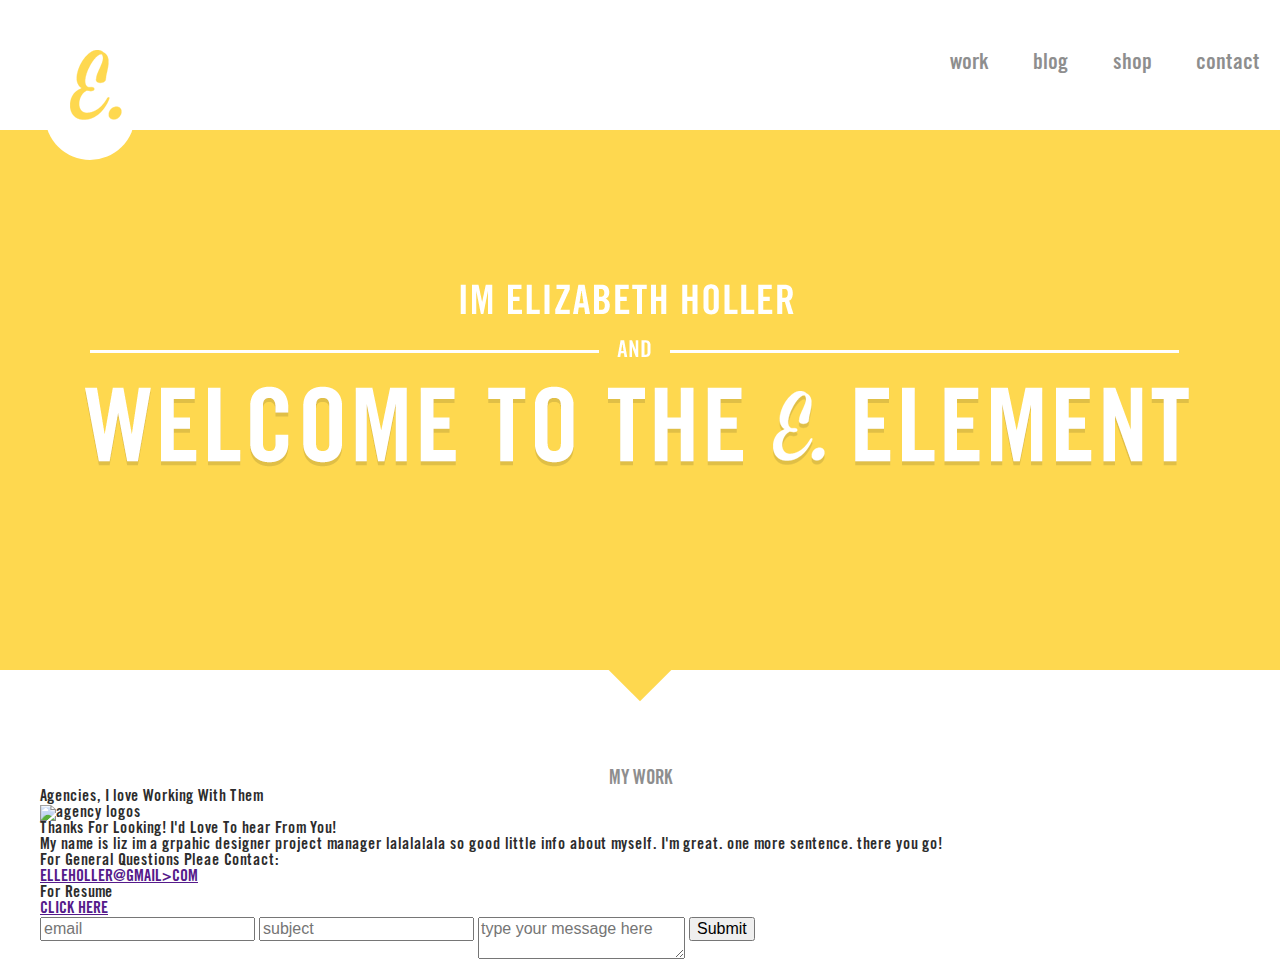
==== index.html @ 6d91da26 "first commit" ====
<!DOCTYPE html>
<!--[if lt IE 7]>      <html class="no-js lt-ie9 lt-ie8 lt-ie7"> <![endif]-->
<!--[if IE 7]>         <html class="no-js lt-ie9 lt-ie8"> <![endif]-->
<!--[if IE 8]>         <html class="no-js lt-ie9"> <![endif]-->
<!--[if gt IE 8]><!--> <html class="no-js"> <!--<![endif]-->
    <head>
        <meta charset="utf-8">
        <meta http-equiv="X-UA-Compatible" content="IE=edge">
        <title></title>
        <meta name="description" content="">
        <meta name="viewport" content="width=device-width, initial-scale=1">

        <!-- Place favicon.ico and apple-touch-icon.png in the root directory -->

        <link rel="stylesheet" href="css/normalize.css">
        <link rel="stylesheet" href="css/style.css">
        <script src="js/vendor/modernizr-2.6.2.min.js"></script>
    </head>
    <body>

        <header>
            <a class="eLogo" href="">E</a>
            <ul class="nav">
                <li><a href="">work</a></li>
                <li><a href="">blog</a></li>
                <li><a href="">shop</a></li>
                <li><a href="">contact</a></li>
            </ul>
            <div class="dropDown"></div>
        </header>

        <div class="homeHero">
            <div class="welcomeImg"></div>
            <div class="pointer"></div>
        </div><!--homeHero-->

        <div class="wrapper">
            <h2>My Work</h2>

            <div class="work">
                <div class="box">
                </div><!--box-->
            </div><!--work-->

            <div class="callout">
                <h4>Agencies, I love Working With Them</h4>
            </div><!--callout-->
            <img src="" alt="agency logos"/>

            <div class="divider">

            <h4 class="thanks">Thanks For Looking! I'd Love To hear From You!</h4>

            <div class="info">
                <p>My name is liz im a grpahic designer project manager lalalalala so good little info about myself. I'm great. one more sentence. there you go!</p>

                <p>For General Questions Pleae Contact:</p>
                <p><a href="">ELLEHOLLER@GMAIL>COM</a></p>

                <p>For Resume</p>
                <p><a href="">CLICK HERE</a></p>

            </div>

            <div class="form">
                <input type="text" name="Email" placeholder="email">
                <input type="text" name="Subject" placeholder="subject">
                <textarea placeholder="type your message here"></textarea>
                <input type="submit" value="Submit">
            </div>
        </div><!--wrapper-->

        <script>window.jQuery || document.write('<script src="js/vendor/jquery-1.10.2.min.js"><\/script>')</script>
        <script src="js/plugins.js"></script>
        <script src="js/main.js"></script>
    </body>
</html>
---- css/style.css ----
/* http://meyerweb.com/eric/tools/css/reset/ 
   v2.0 | 20110126
   License: none (public domain)
*/
html, body, div, span, applet, object, iframe,
h1, h2, h3, h4, h5, h6, p, blockquote, pre,
a, abbr, acronym, address, big, cite, code,
del, dfn, em, img, ins, kbd, q, s, samp,
small, strike, strong, sub, sup, tt, var,
b, u, i, center,
dl, dt, dd, ol, ul, li,
fieldset, form, label, legend,
table, caption, tbody, tfoot, thead, tr, th, td,
article, aside, canvas, details, embed,
figure, figcaption, footer, header, hgroup,
menu, nav, output, ruby, section, summary,
time, mark, audio, video {
  margin: 0;
  padding: 0;
  border: 0;
  font-size: 100%;
  font: inherit;
  vertical-align: baseline; }

/* HTML5 display-role reset for older browsers */
article, aside, details, figcaption, figure,
footer, header, hgroup, menu, nav, section {
  display: block; }

body {
  line-height: 1; }

ol, ul {
  list-style: none; }

blockquote, q {
  quotes: none; }

blockquote:before, blockquote:after,
q:before, q:after {
  content: '';
  content: none; }

table {
  border-collapse: collapse;
  border-spacing: 0; }

@font-face {
  font-family: 'TradeGothicLTStdBoldCondensedNo';
  src: url("../fonts/tradegothicltstd-bdcn20.svg#TradeGothicLTStdBoldCondensedNo.20") format("svg"), url("../fonts/tradegothicltstd-bdcn20.eot") format("embedded-opentype"), url("../fonts/tradegothicltstd-bdcn20.woff") format("woff"), url("../fonts/tradegothicltstd-bdcn20.ttf") format("truetype"); }

body {
  font-family: 'TradeGothicLTStdBoldCondensedNo', sans-serif;
  color: #2c2c2c; }

.wrapper {
  width: 1200px;
  margin: 0 auto; }

header ul {
  font-size: 20px; }

header {
  width: 100%;
  height: 130px; }
  header ul {
    float: right;
    position: relative;
    top: 53px; }
  header ul li {
    display: inline;
    padding: 20px; }
  header ul li a {
    font-size: 22px;
    color: #8e8e8e;
    text-decoration: none; }
    header ul li a:hover {
      color: #ff6168; }

a.eLogo {
  float: left;
  display: block;
  height: 90px;
  width: 90px;
  background: url(../img/logoYellow.png) no-repeat;
  text-indent: -9999px;
  margin: 30px 0 0 65px;
  z-index: 200;
  position: relative;
  top: 20px;
  left: 5px; }

.dropDown {
  background-color: #fff;
  height: 90px;
  width: 90px;
  border-radius: 90px;
  position: relative;
  top: 70px;
  left: 45px; }

.homeHero {
  width: 100%;
  height: 540px;
  background-color: #fed84f; }

.welcomeImg {
  background: url(../img/welcome.png) no-repeat;
  display: block;
  width: 1200px;
  height: 241px;
  margin: 0 auto;
  position: relative;
  top: 130px; }

.pointer {
  background-color: #fed84f;
  width: 50px;
  height: 50px;
  -webkit-transform: rotate(45deg);
  -moz-transform: rotate(45deg);
  -ms-transform: rotate(45deg);
  -o-transform: rotate(45deg);
  transform: rotate(45deg);
  position: relative;
  top: 270px;
  margin: 0 auto; }

.wrapper {
  position: relative;
  top: 40px; }

h2 {
  text-align: center;
  color: #8e8e8e;
  text-transform: uppercase;
  font-size: 19px;
  padding-top: 60px; }
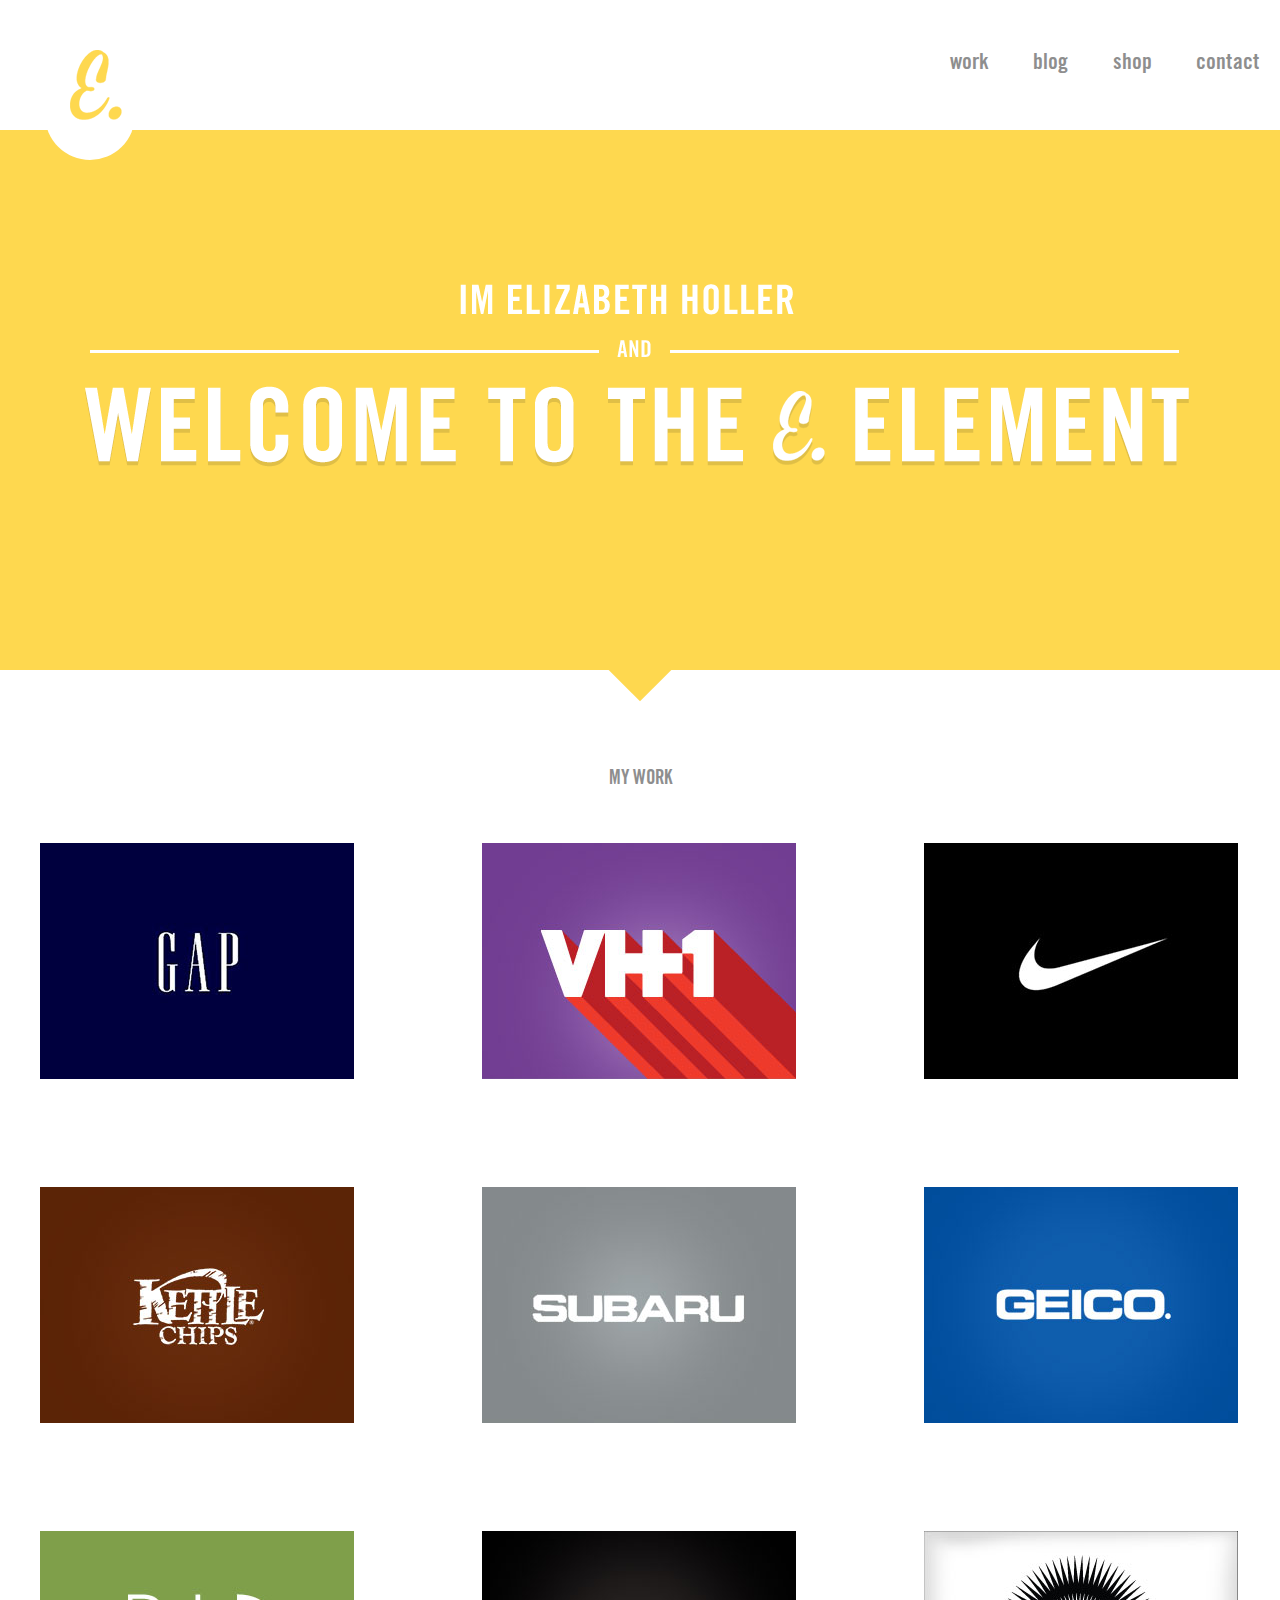
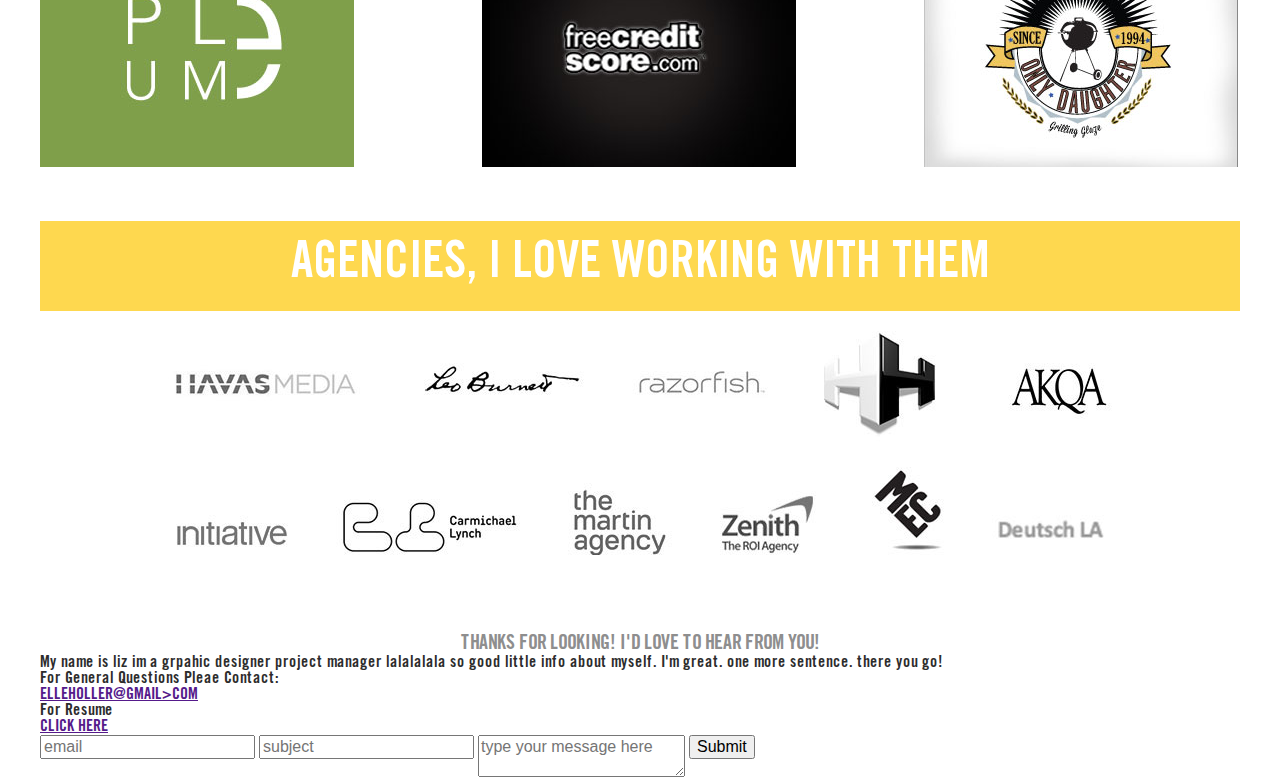
==== commit eaa48dcb: "gettin it done" ====
--- a/index.html
+++ b/index.html
@@ -38,18 +38,94 @@
             <h2>My Work</h2>
 
             <div class="work">
-                <div class="box">
-                </div><!--box-->
+
+                <div class="row">
+                    <div class="box">
+                        <a href="">
+                        </a>
+                        <div class="overlay"></div>
+                        <div class="workimg gap"></div>
+                    </div><!--box-->
+
+                    <div class="box">
+                        <a href="">
+                        </a>
+                        <div class="overlay"></div>
+                        <div class="workimg vh1"></div>
+                    </div><!--box-->
+
+                    <div class="box">
+                        <a href="">
+                        </a>
+                        <div class="overlay"></div>
+                        <div class="workimg nike"></div>
+                    </div><!--box-->
+
+                </div><!--row-->
+
+                <div class="row">
+                    
+                    <div class="box">
+                        <a href="">
+                        </a>
+                        <div class="overlay"></div>
+                        <div class="workimg kettle"></div>
+                    </div><!--box-->
+
+
+                    <div class="box">
+                        <a href="">
+                        </a>
+                        <div class="overlay"></div>
+                        <div class="workimg subaru"></div>
+                    </div><!--box-->
+
+                    <div class="box">
+                        <a href="">
+                        </a>
+                        <div class="overlay"></div>
+                        <div class="workimg geico"></div>
+                    </div><!--box-->
+
+                </div><!--row-->
+
+                <div class="row">
+                    
+                    <div class="box">
+                        <a href="">
+                        </a>
+                        <div class="overlay"></div>
+                        <div class="workimg plume"></div>
+                    </div><!--box-->
+
+
+                    <div class="box">
+                        <a href="">
+                        </a>
+                        <div class="overlay"></div>
+                        <div class="workimg fcs"></div>
+                    </div><!--box-->
+
+                    <div class="box">
+                        <a href="">
+                        </a>
+                        <div class="overlay"></div>
+                        <div class="workimg daughter"></div>
+                    </div><!--box-->
+
+                </div><!--row-->
+                <div class="clearFix"></div>
             </div><!--work-->
 
             <div class="callout">
                 <h4>Agencies, I love Working With Them</h4>
             </div><!--callout-->
-            <img src="" alt="agency logos"/>
+            
+            <div class="agencyLogos"></div>
 
-            <div class="divider">
+            <div class="divider"></div>
 
-            <h4 class="thanks">Thanks For Looking! I'd Love To hear From You!</h4>
+            <h2 class="thanks">Thanks For Looking! I'd Love To hear From You!</h4>
 
             <div class="info">
                 <p>My name is liz im a grpahic designer project manager lalalalala so good little info about myself. I'm great. one more sentence. there you go!</p>
--- a/css/style.css
+++ b/css/style.css
@@ -45,6 +45,17 @@
   border-collapse: collapse;
   border-spacing: 0; }
 
+.clearFix {
+  clear: both; }
+
+::selection {
+  background: #ffb7b7;
+  /* Safari */ }
+
+::-moz-selection {
+  background: #ffb7b7;
+  /* Firefox */ }
+
 @font-face {
   font-family: 'TradeGothicLTStdBoldCondensedNo';
   src: url("../fonts/tradegothicltstd-bdcn20.svg#TradeGothicLTStdBoldCondensedNo.20") format("svg"), url("../fonts/tradegothicltstd-bdcn20.eot") format("embedded-opentype"), url("../fonts/tradegothicltstd-bdcn20.woff") format("woff"), url("../fonts/tradegothicltstd-bdcn20.ttf") format("truetype"); }
@@ -136,3 +147,106 @@
   text-transform: uppercase;
   font-size: 19px;
   padding-top: 60px; }
+
+.box {
+  height: 236px;
+  width: 314px;
+  background-color: #bada55;
+  float: left;
+  margin: 54px 64px;
+  position: relative;
+  overflow: hidden; }
+
+.row .box:first-of-type {
+  margin-left: 0; }
+
+.row .box:last-of-type {
+  margin-right: 0px; }
+
+/*
+.box a{
+	position: absolute;
+	display: block;
+	width: 100%;
+	height: 100%;
+	opacity: 0;
+	background-color: #fff;
+	transition: all 0.3s ease;
+	&:hover{
+		opacity: .4;
+	}
+}
+
+
+
+*/
+.box a {
+  z-index: 2;
+  position: absolute;
+  display: block;
+  height: 100%;
+  width: 100%;
+  background-color: #fff;
+  opacity: 0;
+  -webkit-transition: all 0.3s ease;
+  -moz-transition: all 0.3s ease;
+  -o-transition: all 0.3s ease;
+  -ms-transition: all 0.3s ease;
+  transition: all 0.3s ease; }
+  .box a:hover {
+    opacity: .4; }
+
+.workimg {
+  position: absolute;
+  height: 236px;
+  width: 314px; }
+
+.gap {
+  background: url(../img/gap.jpg); }
+
+.vh1 {
+  background: url(../img/vh1.jpg); }
+
+.nike {
+  background: url(../img/nike.jpg); }
+
+.kettle {
+  background: url(../img/kettle.jpg); }
+
+.subaru {
+  background: url(../img/subaru.jpg); }
+
+.geico {
+  background: url(../img/geico.jpg); }
+
+.plume {
+  background: url(../img/plume.jpg); }
+
+.fcs {
+  background: url(../img/fcs.jpg); }
+
+.daughter {
+  background: url(../img/daughter.jpg); }
+
+.callout {
+  width: 100%;
+  height: 90px;
+  background-color: #fed84f; }
+  .callout h4 {
+    font-size: 50px;
+    text-transform: uppercase;
+    color: #fff;
+    text-align: center;
+    position: relative;
+    top: 20px; }
+
+.agencyLogos {
+  background-image: url(../img/logos.jpg);
+  width: 1024px;
+  height: 224px;
+  position: relative;
+  display: block;
+  margin: 20px auto; }
+
+.thanks {
+  font-size: 20px; }
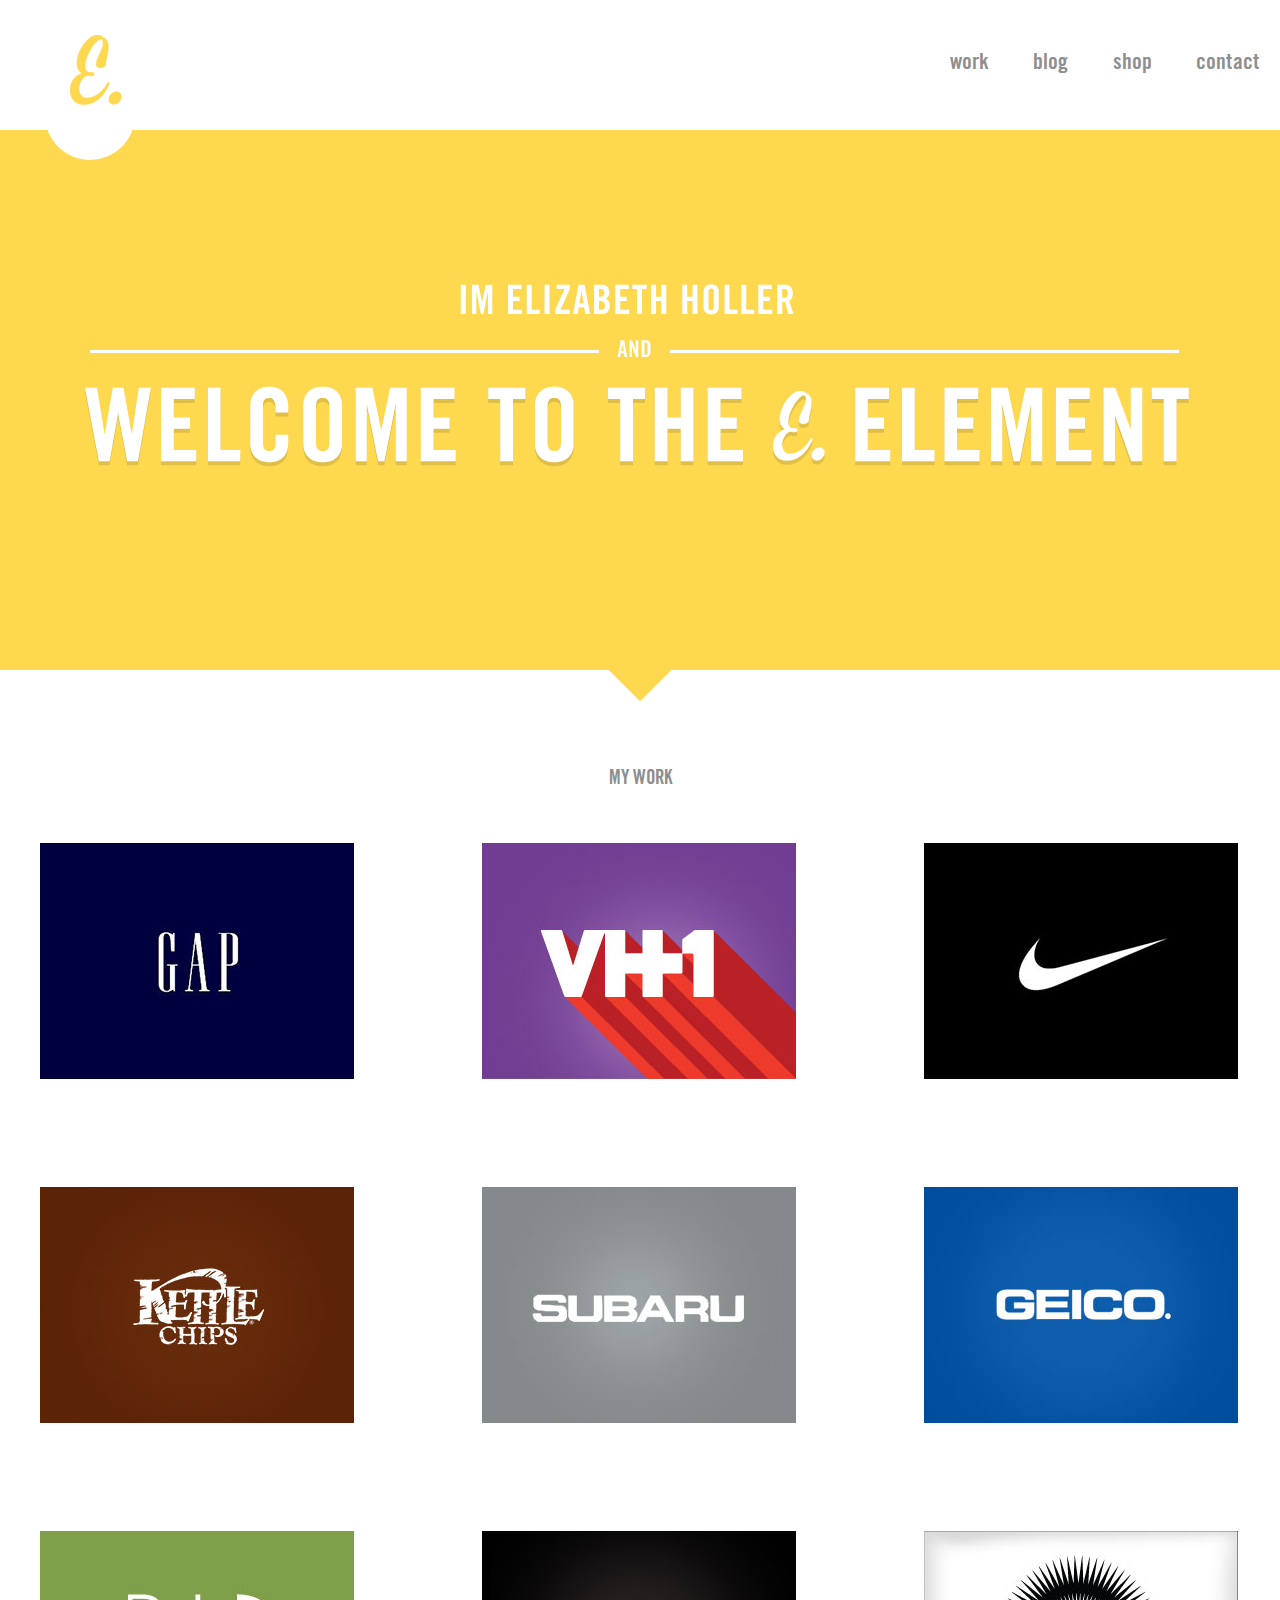
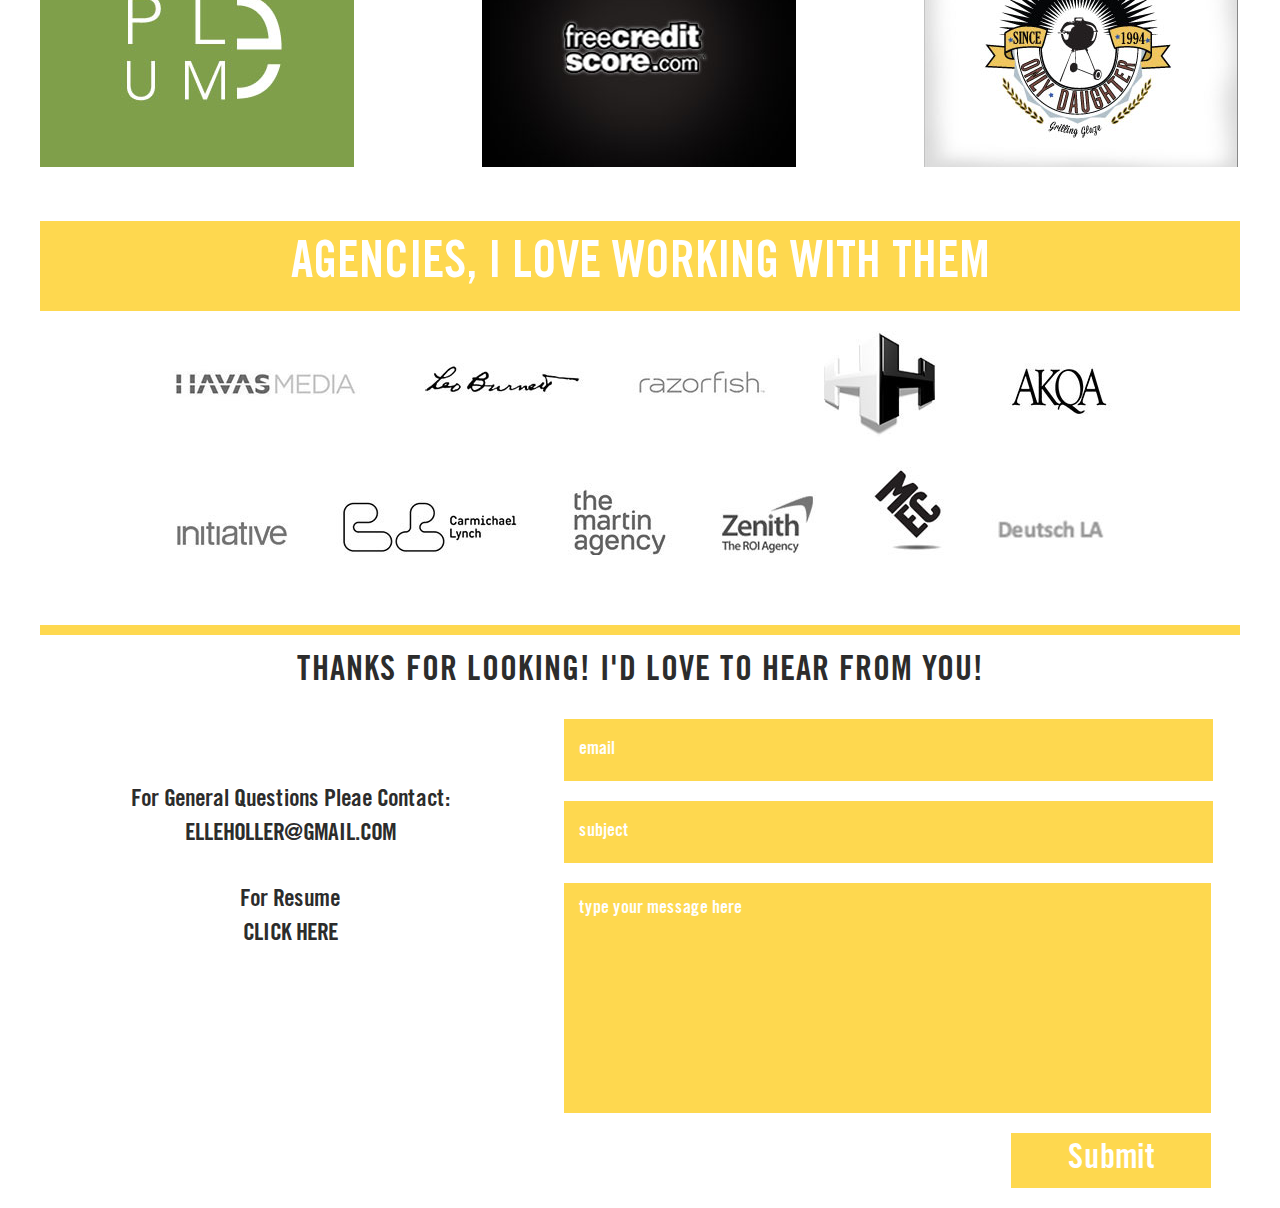
==== commit 5061562c: "main html page complete" ====
--- a/index.html
+++ b/index.html
@@ -128,17 +128,17 @@
             <h2 class="thanks">Thanks For Looking! I'd Love To hear From You!</h4>
 
             <div class="info">
-                <p>My name is liz im a grpahic designer project manager lalalalala so good little info about myself. I'm great. one more sentence. there you go!</p>
+
 
                 <p>For General Questions Pleae Contact:</p>
-                <p><a href="">ELLEHOLLER@GMAIL>COM</a></p>
-
+                <p><a href="">ELLEHOLLER@GMAIL.COM</a></p>
+                <br><br>
                 <p>For Resume</p>
                 <p><a href="">CLICK HERE</a></p>
 
             </div>
 
-            <div class="form">
+            <div class="contactMe form">
                 <input type="text" name="Email" placeholder="email">
                 <input type="text" name="Subject" placeholder="subject">
                 <textarea placeholder="type your message here"></textarea>
--- a/css/style.css
+++ b/css/style.css
@@ -98,7 +98,7 @@
   margin: 30px 0 0 65px;
   z-index: 200;
   position: relative;
-  top: 20px;
+  top: 5px;
   left: 5px; }
 
 .dropDown {
@@ -250,3 +250,81 @@
 
 .thanks {
   font-size: 20px; }
+
+.info {
+  float: left;
+  width: 400px; }
+
+.contactMe {
+  width: 676px;
+  float: right; }
+  .contactMe ::-webkit-input-placeholder {
+    color: white;
+    font-size: 18px;
+    font-family: 'TradeGothicLTStdBoldCondensedNo', sans-serif; }
+  .contactMe :-moz-placeholder {
+    /* Firefox 18- */
+    color: red; }
+  .contactMe ::-moz-placeholder {
+    /* Firefox 19+ */
+    color: red; }
+  .contactMe :-ms-input-placeholder {
+    color: red; }
+  .contactMe input:first-of-type {
+    margin-top: 30px; }
+  .contactMe input {
+    color: white;
+    font-size: 18px;
+    font-family: 'TradeGothicLTStdBoldCondensedNo', sans-serif;
+    width: 619px;
+    margin-bottom: 20px;
+    padding: 20px 15px;
+    background-color: #fed84f;
+    border: none; }
+  .contactMe textarea {
+    width: 617px;
+    padding: 15px;
+    resize: none;
+    background-color: #fed84f;
+    border: none;
+    height: 200px; }
+  .contactMe input[type=submit] {
+    margin-top: 20px;
+    width: 200px;
+    height: 55px;
+    font-size: 34px;
+    padding: 0px;
+    float: right;
+    position: relative;
+    left: -29px; }
+  .contactMe input[type=submit]:hover {
+    background-color: #dbba43; }
+
+.thanks {
+  margin: 0px;
+  padding: 0px;
+  font-size: 34px;
+  color: #2c2c2c;
+  padding-top: 20px;
+  letter-spacing: 1px; }
+
+.info {
+  position: relative;
+  top: 90px; }
+  .info p {
+    width: 500px;
+    text-align: center;
+    font-size: 24px;
+    margin-top: 10px; }
+  .info a {
+    color: #2c2c2c;
+    text-decoration: none; }
+    .info a:hover {
+      color: #ff6168;
+      text-decoration: underline; }
+
+.divider {
+  margin-top: 70px;
+  height: 10px;
+  width: 100%;
+  background-color: #fed84f; }
